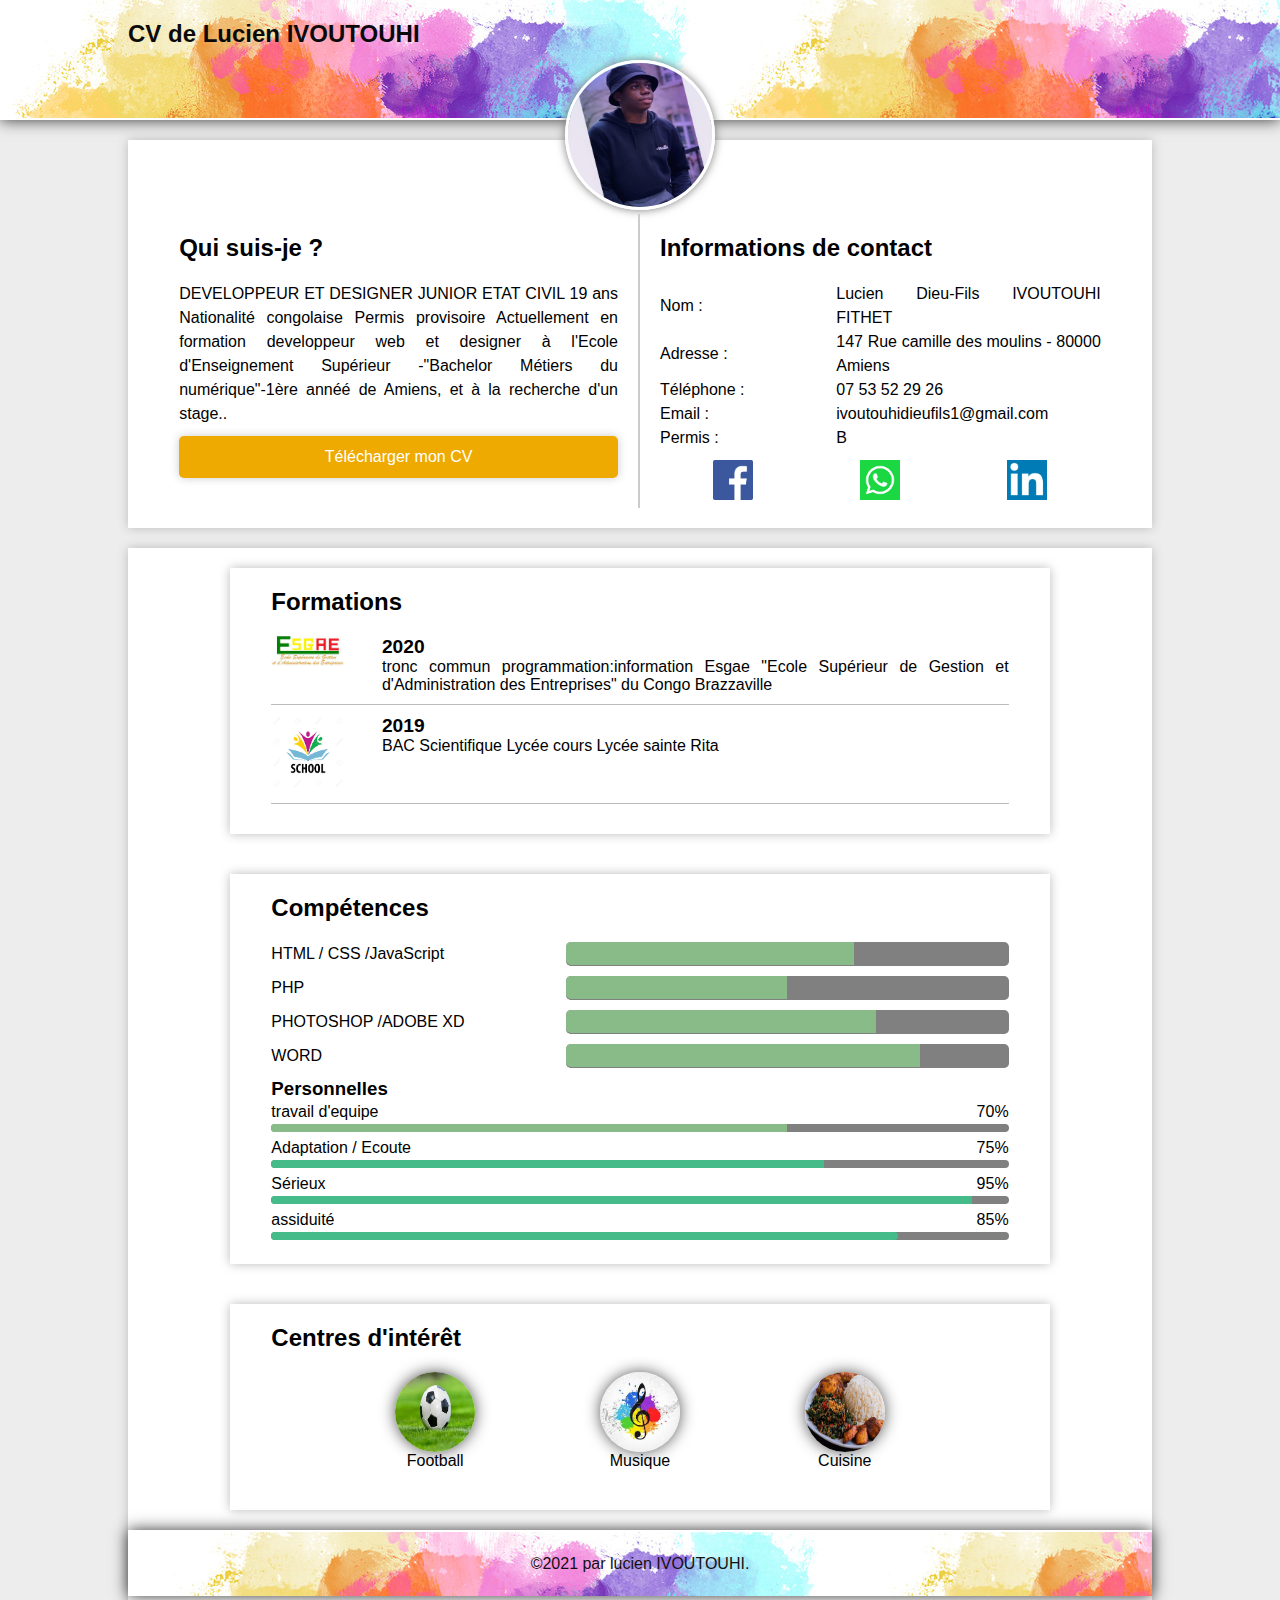
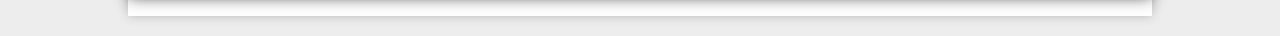
==== index.html @ ce11f0f1 "first" ====
<!DOCTYPE html>
<html lang="en">
    <head>
        <title>CV de Lucien </title>
        <meta charset="utf-8">
        <meta name="viewport"
              content="width=device-width, initial-scale=1, user-scalable=no">
        <link rel="stylesheet" href="assets/css/style.css">
    </head>
    <body>
        <header>
            <h1>CV de Lucien IVOUTOUHI</h1>
        </header>
        
        <section>
            <div class="photo">
                <img src="assets/img/IMG_8992 (2).PNG" alt="Ma photo de profil">
            </div>
            <div class="prez">
                <h2>Qui suis-je ?</h2>
                <p>DEVELOPPEUR ET DESIGNER JUNIOR

                    ETAT CIVIL
                    
                        19 ans
                    
                        Nationalité congolaise
                    
                        Permis provisoire
                    
                    Actuellement en formation developpeur web et designer à l'Ecole d'Enseignement Supérieur -"Bachelor Métiers du numérique"-1ère annéé de Amiens, et à la recherche d'un stage..</p>
                <a href="#" download>Télécharger mon CV</a>
            </div>
            <div class="contact">
                <h2>Informations de contact</h2>
                <div class="contact-flex">
                    <p>Nom : </p>
                    <p>Lucien Dieu-Fils IVOUTOUHI FITHET</p>
                </div>
                <div class="contact-flex">
                    <p>Adresse : </p>
                    <p>147 Rue camille des moulins - 80000 Amiens</p>
                </div>
                <div class="contact-flex">
                    <p>Téléphone :</p>
                    <p>07 53 52 29 26</p>
                </div>
                <div class="contact-flex">
                    <p>Email : </p>
                    <p><a HREF="mailto:ivoutouhidieufils1@gmail.com">ivoutouhidieufils1@gmail.com</a></p>
                </div>
                <div class="contact-flex">
                    <p>Permis :</p>
                    <p>B</p>
                </div>
                <div class="social">
                    <a href="#"><img src="assets/img/fb.png" alt="Logo Fb"></a>
                    <a href="#"><img src="assets/img/h.png" alt="Logo wh"></a>
                    <a href="#mailto:adresse@serveur.com"><img src="assets/img/lin.png" alt="Logo Lk"></a>
                </div>
            </div>
        </section>
        
        <section>
        <section>
            <h2>Formations</h2>
            <div class="exp">
                <div class="exp-logo">
                    <a href="#"><img src="assets/img/esgae.jpg" alt="Logo ESGAE"></a>
                </div>
                <div class="exp-info">
                    <h3>2020</h3>
                    <h4>
                        tronc commun programmation:information
                        Esgae "Ecole Supérieur de Gestion et d'Administration des Entreprises" du Congo Brazzaville</h4>
                </div>
            </div>
            <div class="exp">
                <div class="exp-logo">
                    <a href="#"><img src="assets/img/ec.png" alt="Logo ECOLE"></a>
                </div>
                <div class="exp-info">
                    <h3>2019</h3>
                    <h4>BAC Scientifique
                        Lycée cours Lycée sainte Rita</h4>
                </div>
            </div>
            </div>
        </section>
        
        <section>
            <h2>Compétences</h2>
            <div class="comp">
                <p>HTML / CSS /JavaScript</p>
                <div class="conteneur-barre"><span class="barre c65"></span></div>
            </div>
            <div class="comp">
                <p>PHP </p>
                <div class="conteneur-barre"><span class="barre c50"></span></div>
            </div>
            <div class="comp">
                <p>PHOTOSHOP /ADOBE XD</p>
                <div class="conteneur-barre"><span class="barre c70"></span></div>
            </div>
            <div class="comp">
                <p>WORD</p>
                <div class="conteneur-barre"><span class="barre c80"></span></div>
            </div>
            <h3 class="h3gauche">Personnelles</h3>
            <div class="comp2">
                <p> travail d'equipe </p>
                <p>70%</p>
                <div class="conteneur-barre2"><span class="barre c70"></span></div>
            </div>
            <div class="comp2">
                <p>Adaptation / Ecoute</p>
                <p>75%</p>
                <div class="conteneur-barre2"><span class="barre c75"></span></div>
            </div>
            <div class="comp2">
                <p>Sérieux</p>
                <p>95%</p>
                <div class="conteneur-barre2"><span class="barre c95"></span></div>
            </div>
            <div class="comp2">
                <p>assiduité</p>
                <p>85%</p>
                <div class="conteneur-barre2"><span class="barre c85"></span></div>
            </div>
        </section>
        
        <section>
            <h2>Centres d'intérêt</h2>
            <figure class="interet">
                <img src="assets/img/foot.jpg" alt="Football">
                <figcaption>Football</figcaption>
            </figure>
            <figure class="interet">
                <img src="assets/img/miz.jpg" alt="Musique">
                <figcaption>Musique</figcaption>
            </figure>
            <figure class="interet">
                <img src="assets/img/cuis.png" alt="Cuisine">
                <figcaption>Cuisine</figcaption>
            </figure>
        </section>
        
        <footer>
            <p>©2021 par lucien IVOUTOUHI.</p>
        </footer>
    </body>
    
    
</html>
---- assets/css/style.css ----
/*STYLES GENERAUX*/
*{
    font-family: Avenir, sans-serif;
    padding: 0px;
    margin: 0px;
    text-align: justify;
    box-sizing: border-box;
}
body{
    background: #ededed;
}
p{
    font-size: 1em;
    line-height: 1.5em;
}
a{
    text-decoration: none;
    color: #000;
}

/*HEADER & FOOTER*/
header, footer{
    width: 100%;
    padding: 20px 0px;
    background-image: url("../img/maa.jpg") ;
    box-shadow: 0px 0px 15px #333;
}
header{
    border-bottom: 2px solid #fff;
    height: 120px;
}
header h1{
    color: rgb(10, 10, 10);
    font-size: 1.5em;
    width: 90%;
    margin: 0 auto;
}

footer{
    border-top: 2px solid #fff;
}
footer p{
    width: 90%;
    margin: 0 auto;
    color: rgb(19, 17, 17);
    text-align: center;
}
footer a{
    color: #fff;
}

/*SECTIONS*/
section{
    display: flex; 
    flex-flow: row wrap;
    justify-content: center;
    width: 100%;
    padding-bottom: 20px;
    margin: 20px auto;
    box-shadow: 0px 0px 10px #bbb;
    background-color: #fff;
}

section h2{
    margin: 20px 0;
    width: 90%;
}
section > div{
    width: 90%;
}

/*SECTION INFOS*/
.photo{
    text-align: center;
}
.photo img{
    width: 150px;
    height: 150px;
    border: 3px solid #fff;
    box-shadow: 0px 0px 10px #777;
    border-radius: 50%;
    margin-top: -80px;
}
.prez{
    border-bottom: 2px dashed #ccc;
}
.prez a{
    display: block;
    text-align: center;
    padding: 10px;
    margin: 10px auto 30px auto;
    color: #fff;
    background-color: #EA0;
    box-shadow: 0px 0px 10px #ccc;
    border-radius: 5px;
}
.contact-flex{
    display: flex;
    flex-flow: row wrap;
    align-items: center;
}
.contact-flex p:first-child{
    flex: 0 0 40%;
}
.contact-flex p:last-child{
    flex: 0 0 60%;
}
.social{
    display: flex;
    justify-content: space-around;
    margin: 10px auto 0px auto;
}
.social img{
    width: 40px;
    height: 40px;
}

/*SECTION FORMATIONS*/
.exp{
    display: flex;
    flex-flow: row wrap;
    border-bottom: 1px solid #bbb;
    padding-bottom: 10px;
    margin-bottom: 10px;
}
.exp-info{
    display: flex;
    flex-flow: column wrap;
}
.exp-logo{
    flex: 0 0 25%;
    max-width: 100px;
}
.exp-info{
    flex: 0 0 70%;
    margin-left: auto;
}
.exp img{
    width: 100%;
}
.exp h3{
    font-size:  1.2em;
}
.exp h4{
    font-size:  1em;
    font-weight: normal;
}

/*SECTION COMPETENCES*/
.h3gauche{
    width: 90%;
}
.comp{
    display:flex;
    flex-flow: row wrap;
    margin-bottom: 10px;
}
.comp p{
    flex: 0 0 40%;
}
.conteneur-barre{
    flex: 0 0 60%;
    border-radius: 5px;
    background-color: grey;
    border-bottom: 1px ridge grey;
}
.barre{
    display: block;
    height: 100%;
    border-top-left-radius: 5px;
    border-bottom-left-radius: 5px;
}
.c80{
    width: 80%;
    background-color: #8B8;
}
.c50{
    width: 50%;
    background-color: #8B8;
}
.c60{
    width: 60%;
    background-color: #8B8;
}
.c65{
    width: 65%;
    background-color: #8B8;
}
.c70{
    width: 70%;
    background-color: #8B8;
}
.c75{
    width: 75%;
    background-color: #4B8;
}
.c95{
    width: 95%;
    background-color: #4B8;
}
.c85{
    width: 85%;
    background-color: #4B8;
    border-radius: 5px;
}
.comp2{
    display: flex;
    flex-flow: row wrap;
    justify-content: space-between;
}
.conteneur-barre2{
    flex: 0 0 100%;
    height: 0.5em;
    margin-bottom: 0.25em;
    border-radius: 5px;
    background-color: grey;
}

/*SECTION INTERETS*/
.interet{
    flex: 0 1 50%;
    display: flex;
    flex-flow: column wrap;
    align-items: center;
    margin-bottom: 20px;
}
.interet img{
    width: 80px;
    height: 80px;
    border-radius: 50%;
    box-shadow: 0px 0px 15px #555;
}


    section{
        width: 80%;
        box-shadow: 0px 0px 10px #bbb;
    }
    a:hover{
        color: #EA0;
    }
    header h1{
        width: 80%;
    }
    .prez, .contact{
        flex: 0 0 45%;
    }
    .prez{
        border-bottom: none;
        border-right: 2px solid #ccc;
        padding-right: 20px;
        margin-left: auto;
    }
    .contact{
        padding-left: 20px;
        margin-right: auto;
    }
    .prez a{
        border: 2px solid transparent;
    }
    .prez a:hover{
        color: #f28835;
        background-color: #fff;
        border: 2px solid #f28835;
        box-shadow: 0px 0px 20px #666;
    }
    .exp-logo{
        flex: 0 0 10%;
    }
    .exp-info, .exp-desc{
        flex: 0 0 85%;
        margin-left: auto;
    }
    .interet{
        flex: 0 1 25%;
    }
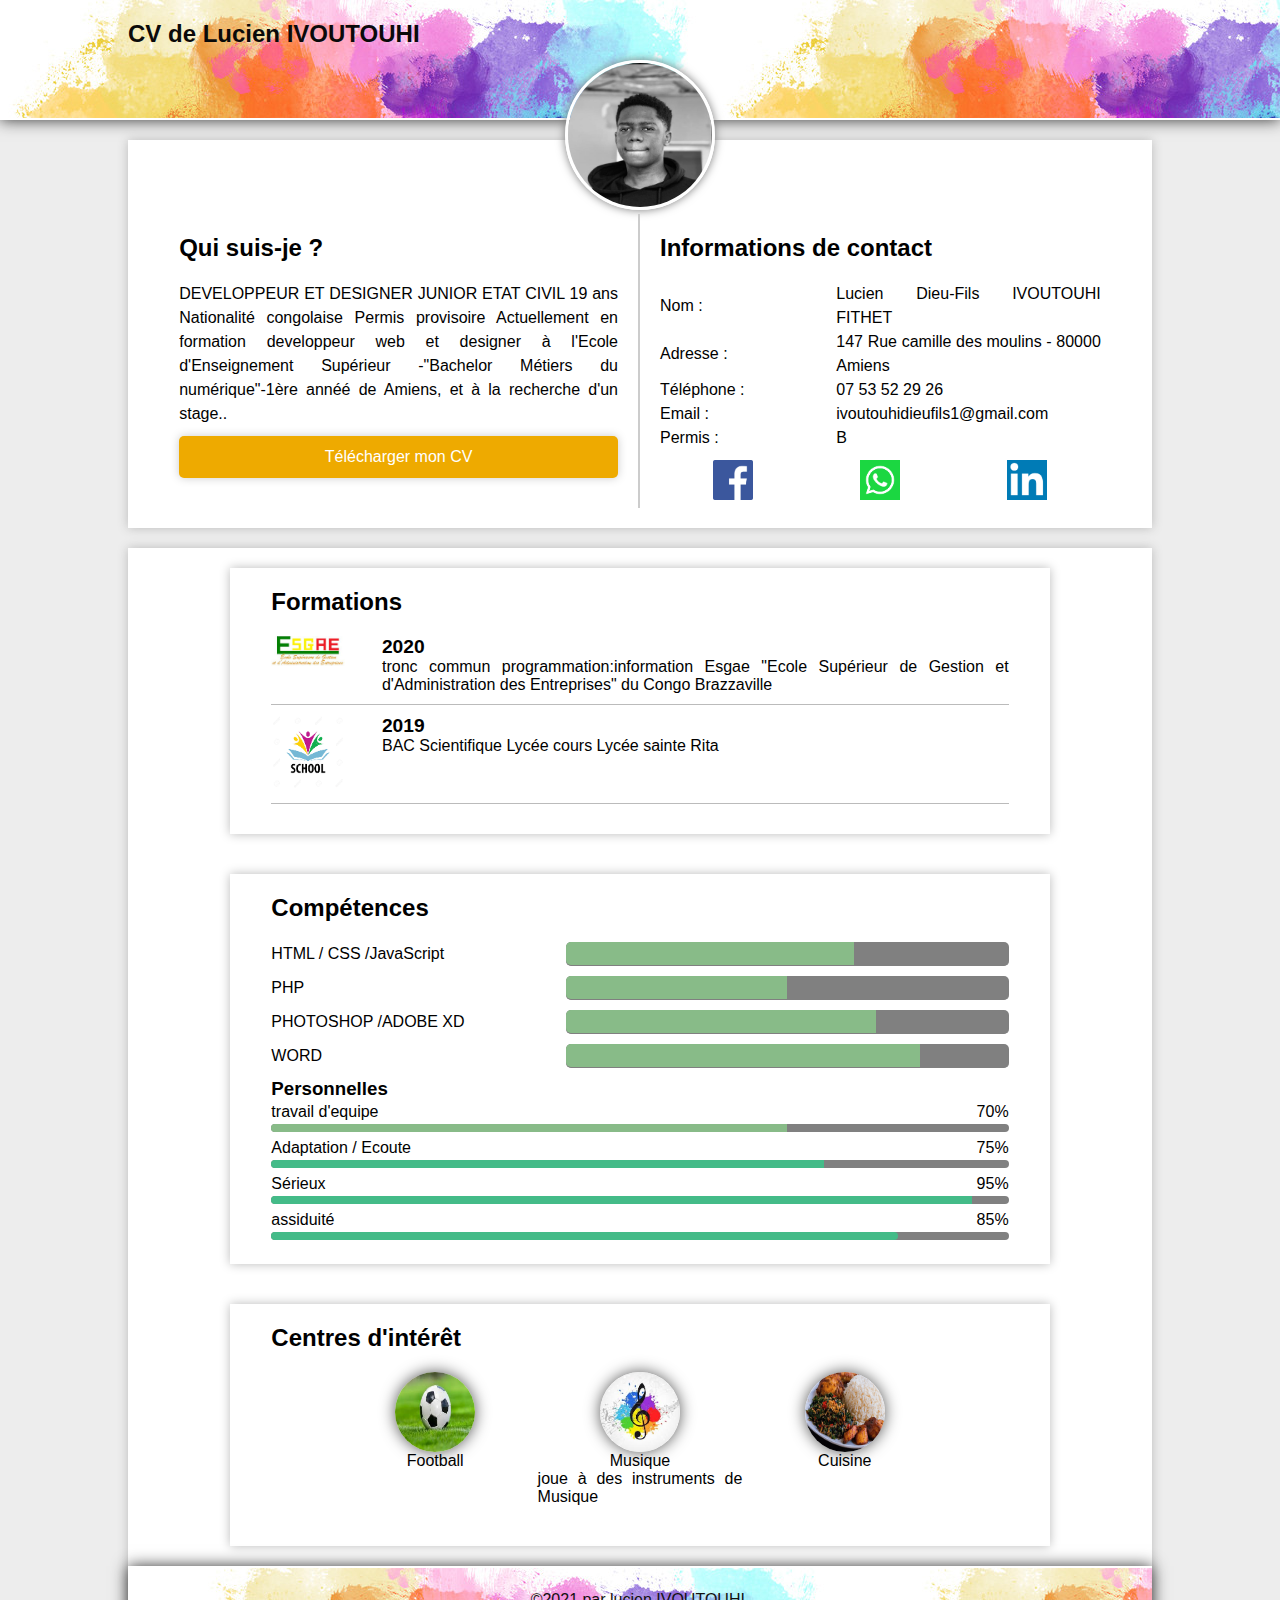
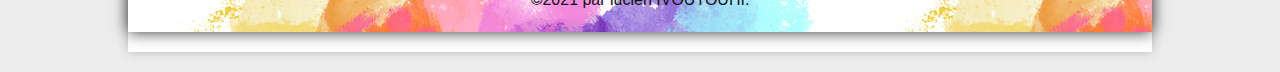
==== commit d4b2e664: "cv" ====
--- a/index.html
+++ b/index.html
@@ -14,7 +14,7 @@
         
         <section>
             <div class="photo">
-                <img src="assets/img/IMG_8992 (2).PNG" alt="Ma photo de profil">
+                <img src="assets/img/g.jpeg" alt="Ma photo de profil">
             </div>
             <div class="prez">
                 <h2>Qui suis-je ?</h2>
@@ -138,12 +138,16 @@
             <figure class="interet">
                 <img src="assets/img/miz.jpg" alt="Musique">
                 <figcaption>Musique</figcaption>
+                <a href="musique.html"> joue à des instruments de Musique</a>
             </figure>
             <figure class="interet">
                 <img src="assets/img/cuis.png" alt="Cuisine">
                 <figcaption>Cuisine</figcaption>
             </figure>
         </section>
+        <div>
+
+        </div>
         
         <footer>
             <p>©2021 par lucien IVOUTOUHI.</p>
--- a/assets/css/style.css
+++ b/assets/css/style.css
@@ -274,3 +274,9 @@
     .interet{
         flex: 0 1 25%;
     }
+.social :hover{
+background-color: yellow;
+}
+ h2 :hover{
+    background-color: gainsboro;
+}